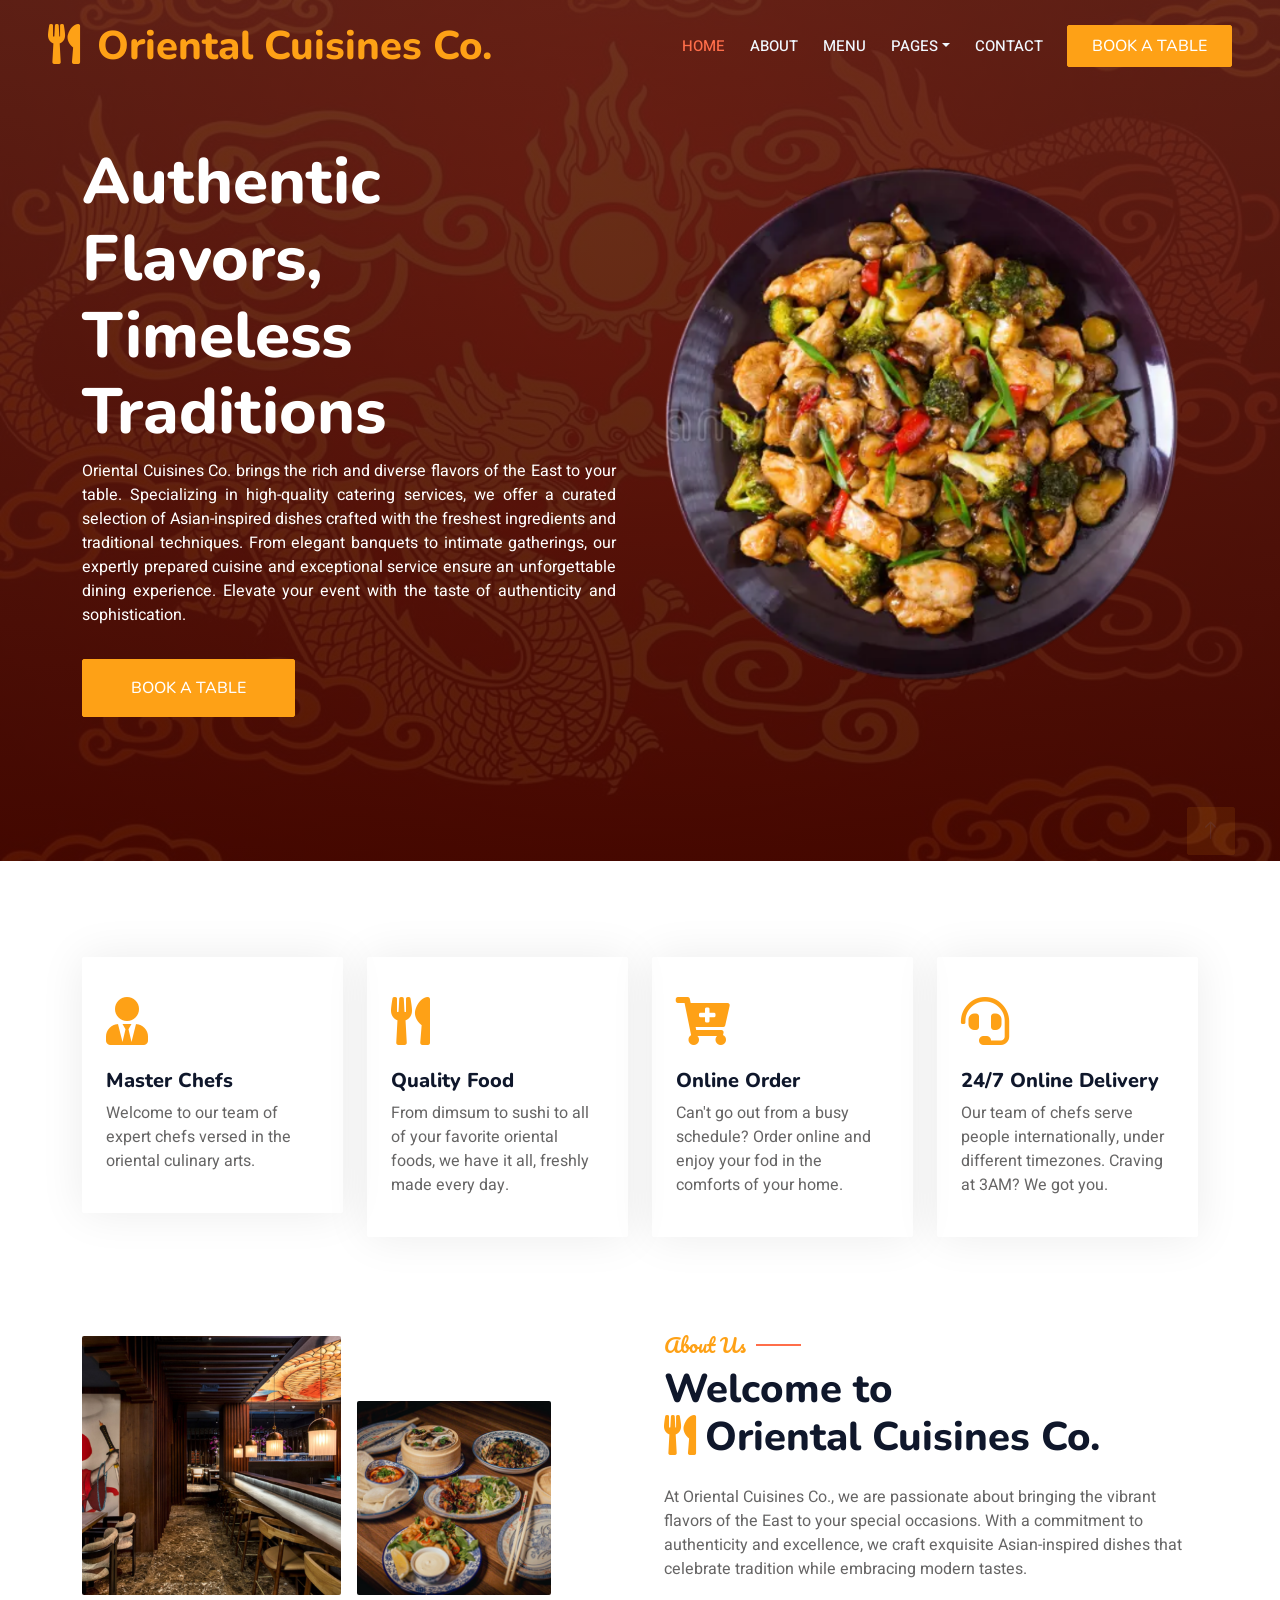
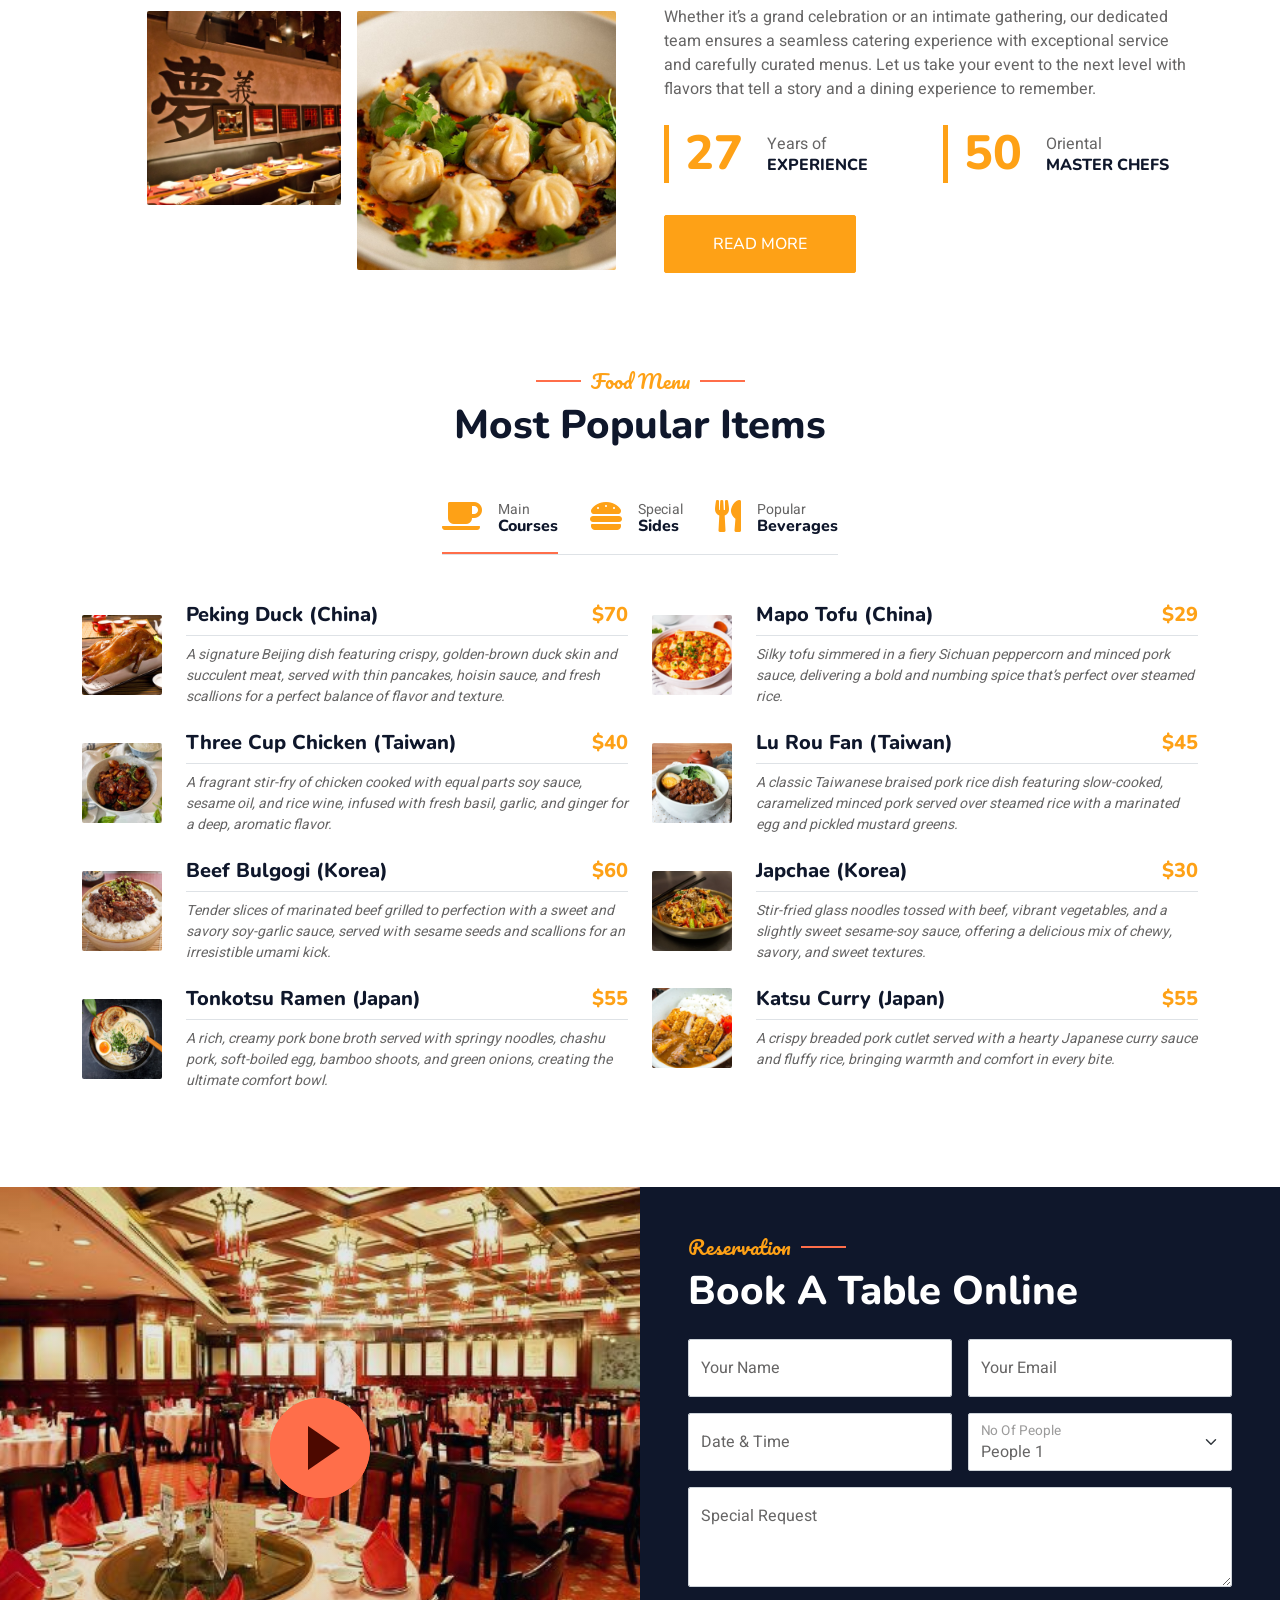
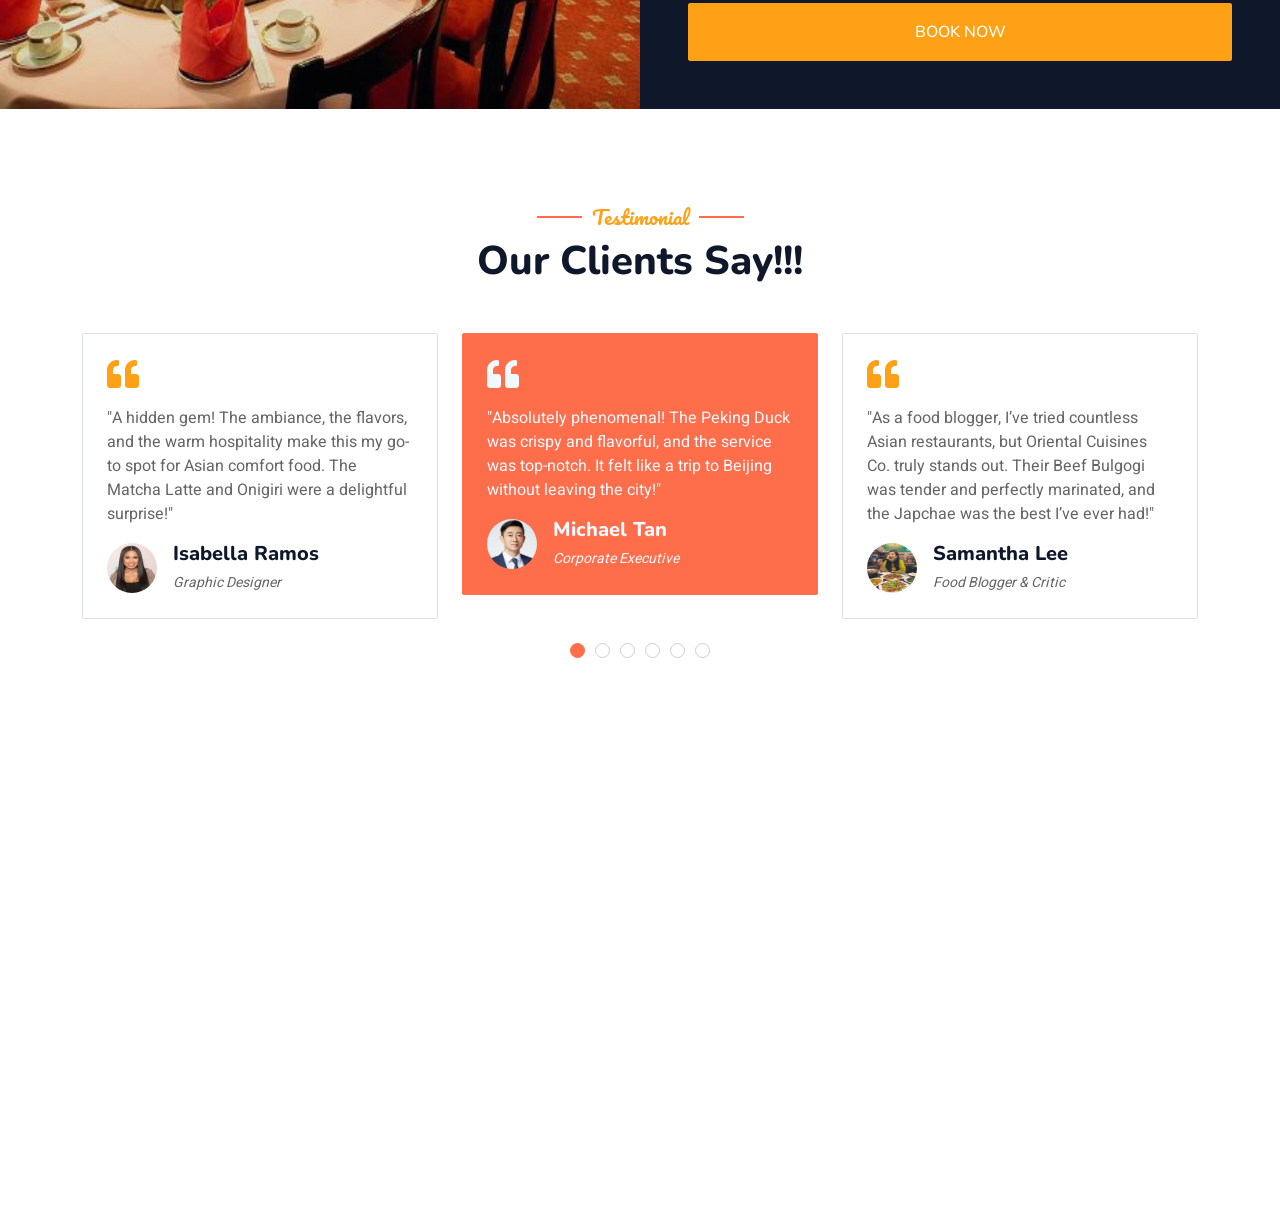
==== index.html @ 2fc1e192 "replaced name" ====
<!DOCTYPE html>
<html lang="en">

<head>
    <meta charset="utf-8">
    <title>Oriental Cuisines Co. - Bootstrap Restaurant Template</title>
    <meta content="width=device-width, initial-scale=1.0" name="viewport">
    <meta content="" name="keywords">
    <meta content="" name="description">

    <!-- Favicon -->
    <link href="img/favicon.ico" rel="icon">

    <!-- Google Web Fonts -->
    <link rel="preconnect" href="https://fonts.googleapis.com">
    <link rel="preconnect" href="https://fonts.gstatic.com" crossorigin>
    <link href="https://fonts.googleapis.com/css2?family=Heebo:wght@400;500;600&family=Nunito:wght@600;700;800&family=Pacifico&display=swap" rel="stylesheet">

    <!-- Icon Font Stylesheet -->
    <link href="https://cdnjs.cloudflare.com/ajax/libs/font-awesome/5.10.0/css/all.min.css" rel="stylesheet">
    <link href="https://cdn.jsdelivr.net/npm/bootstrap-icons@1.4.1/font/bootstrap-icons.css" rel="stylesheet">

    <!-- Libraries Stylesheet -->
    <link href="lib/animate/animate.min.css" rel="stylesheet">
    <link href="lib/owlcarousel/assets/owl.carousel.min.css" rel="stylesheet">
    <link href="lib/tempusdominus/css/tempusdominus-bootstrap-4.min.css" rel="stylesheet" />

    <!-- Customized Bootstrap Stylesheet -->
    <link href="css/bootstrap.min.css" rel="stylesheet">

    <!-- Template Stylesheet -->
    <link href="css/style.css" rel="stylesheet">
</head>

<body>
    <div class="container-xxl bg-white p-0">
        <!-- Spinner Start -->
        <div id="spinner" class="show bg-white position-fixed translate-middle w-100 vh-100 top-50 start-50 d-flex align-items-center justify-content-center">
            <div class="spinner-border text-primary" style="width: 3rem; height: 3rem;" role="status">
                <span class="sr-only">Loading...</span>
            </div>
        </div>
        <!-- Spinner End -->


        <!-- Navbar & Hero Start -->
        <div class="container-xxl position-relative p-0">
            <nav class="navbar navbar-expand-lg navbar-dark bg-dark px-4 px-lg-5 py-3 py-lg-0">
                <a href="index.html" class="navbar-brand p-0">
                    <h1 class="text-primary m-0"><i class="fa fa-utensils me-3"></i>Oriental Cuisines Co.</h1>
                </a>
                <button class="navbar-toggler" type="button" data-bs-toggle="collapse" data-bs-target="#navbarCollapse">
                    <span class="fa fa-bars"></span>
                </button>
                <div class="collapse navbar-collapse" id="navbarCollapse">
                    <div class="navbar-nav ms-auto py-0 pe-4">
                        <a href="index.html" class="nav-item nav-link active">Home</a>
                        <a href="yang_about.html" class="nav-item nav-link">About</a>
                        <a href="yang_men.html" class="nav-item nav-link">Menu</a>
                        <div class="nav-item dropdown">
                            <a href="#" class="nav-link dropdown-toggle" data-bs-toggle="dropdown">Pages</a>
                            <div class="dropdown-menu m-0">
                                <a href="yang_gallery.html" class="dropdown-item">Gallery</a>
                                <a href="yang_testi.html" class="dropdown-item">Testimonial</a>
                            </div>
                        </div>
                        <a href="yang_cont.html" class="nav-item nav-link">Contact</a>
                    </div>
                    <a href="yang_book.html" class="btn btn-primary py-2 px-4">Book A Table</a>
                </div>
            </nav>

            <div class="container-xxl py-5 bg-dark hero-header mb-5">
                <div class="container my-5 py-5">
                    <div class="row align-items-center g-5">
                        <div class="col-lg-6 text-center text-lg-start">
                            <h1 class="display-3 text-white animated slideInLeft">Authentic Flavors,<br>Timeless Traditions</h1>
                            <p class="text-white animated slideInLeft mb-4 pb-2" style="text-align: justify;">Oriental Cuisines Co. brings the rich and diverse flavors of the East to your table. Specializing in high-quality catering services, we offer a curated selection of Asian-inspired dishes crafted with the freshest ingredients and traditional techniques. From elegant banquets to intimate gatherings, our expertly prepared cuisine and exceptional service ensure an unforgettable dining experience. Elevate your event with the taste of authenticity and sophistication.
                            </p>
                            <a href="yang_book.html" class="btn btn-primary py-sm-3 px-sm-5 me-3 animated slideInLeft">Book A Table</a>
                        </div>
                        <div class="col-lg-6 text-center text-lg-end overflow-hidden">
                            <img class="img-fluid" src="img/hero.png" alt="">
                        </div>
                    </div>
                </div>
            </div>
        </div>
        <!-- Navbar & Hero End -->


        <!-- Service Start -->
        <div class="container-xxl py-5">
            <div class="container">
                <div class="row g-4">
                    <div class="col-lg-3 col-sm-6 wow fadeInUp" data-wow-delay="0.1s">
                        <div class="service-item rounded pt-3">
                            <div class="p-4">
                                <i class="fa fa-3x fa-user-tie text-primary mb-4"></i>
                                <h5>Master Chefs</h5>
                                <p>Welcome to our team of expert chefs versed in the oriental culinary arts.</p>
                            </div>
                        </div>
                    </div>
                    <div class="col-lg-3 col-sm-6 wow fadeInUp" data-wow-delay="0.3s">
                        <div class="service-item rounded pt-3">
                            <div class="p-4">
                                <i class="fa fa-3x fa-utensils text-primary mb-4"></i>
                                <h5>Quality Food</h5>
                                <p>From dimsum to sushi to all of your favorite oriental foods, we have it all, freshly made every day.</p>
                            </div>
                        </div>
                    </div>
                    <div class="col-lg-3 col-sm-6 wow fadeInUp" data-wow-delay="0.5s">
                        <div class="service-item rounded pt-3">
                            <div class="p-4">
                                <i class="fa fa-3x fa-cart-plus text-primary mb-4"></i>
                                <h5>Online Order</h5>
                                <p>Can't go out from a busy schedule? Order online and enjoy your fod in the comforts of your home.</p>
                            </div>
                        </div>
                    </div>
                    <div class="col-lg-3 col-sm-6 wow fadeInUp" data-wow-delay="0.7s">
                        <div class="service-item rounded pt-3">
                            <div class="p-4">
                                <i class="fa fa-3x fa-headset text-primary mb-4"></i>
                                <h5>24/7 Online Delivery</h5>
                                <p>Our team of chefs serve people internationally, under different timezones. Craving at 3AM? We got you.</p>
                            </div>
                        </div>
                    </div>
                </div>
            </div>
        </div>
        <!-- Service End -->


        <!-- About Start -->
        <div class="container-xxl py-5">
            <div class="container">
                <div class="row g-5 align-items-center">
                    <div class="col-lg-6">
                        <div class="row g-3">
                            <div class="col-6 text-start">
                                <img class="img-fluid rounded w-100 wow zoomIn" data-wow-delay="0.1s" src="img/about-1.png">
                            </div>
                            <div class="col-6 text-start">
                                <img class="img-fluid rounded w-75 wow zoomIn" data-wow-delay="0.3s" src="img/about-2.png" style="margin-top: 25%;">
                            </div>
                            <div class="col-6 text-end">
                                <img class="img-fluid rounded w-75 wow zoomIn" data-wow-delay="0.5s" src="img/about-3.png">
                            </div>
                            <div class="col-6 text-end">
                                <img class="img-fluid rounded w-100 wow zoomIn" data-wow-delay="0.7s" src="img/about-4.png">
                            </div>
                        </div>
                    </div>
                    <div class="col-lg-6">
                        <h5 class="section-title ff-secondary text-start text-primary fw-normal">About Us</h5>
                        <h1 class="mb-4">Welcome to <br><i class="fa fa-utensils text-primary me-2"></i>Oriental Cuisines Co.</h1>
                        <p class="mb-4">At Oriental Cuisines Co., we are passionate about bringing the vibrant flavors of the East to your special occasions. With a commitment to authenticity and excellence, we craft exquisite Asian-inspired dishes that celebrate tradition while embracing modern tastes.</p>
                        <p class="mb-4">Whether it’s a grand celebration or an intimate gathering, our dedicated team ensures a seamless catering experience with exceptional service and carefully curated menus. Let us take your event to the next level with flavors that tell a story and a dining experience to remember.</p>
                        <div class="row g-4 mb-4">
                            <div class="col-sm-6">
                                <div class="d-flex align-items-center border-start border-5 border-primary px-3">
                                    <h1 class="flex-shrink-0 display-5 text-primary mb-0" data-toggle="counter-up">68</h1>
                                    <div class="ps-4">
                                        <p class="mb-0">Years of</p>
                                        <h6 class="text-uppercase mb-0">Experience</h6>
                                    </div>
                                </div>
                            </div>
                            <div class="col-sm-6">
                                <div class="d-flex align-items-center border-start border-5 border-primary px-3">
                                    <h1 class="flex-shrink-0 display-5 text-primary mb-0" data-toggle="counter-up">128</h1>
                                    <div class="ps-4">
                                        <p class="mb-0">Oriental</p>
                                        <h6 class="text-uppercase mb-0">Master Chefs</h6>
                                    </div>
                                </div>
                            </div>
                        </div>
                        <a class="btn btn-primary py-3 px-5 mt-2" href="yang_about.html">Read More</a>
                    </div>
                </div>
            </div>
        </div>
        <!-- About End -->


        <!-- Menu Start -->
        <div class="container-xxl py-5">
            <div class="container">
                <div class="text-center wow fadeInUp" data-wow-delay="0.1s">
                    <h5 class="section-title ff-secondary text-center text-primary fw-normal">Food Menu</h5>
                    <h1 class="mb-5">Most Popular Items</h1>
                </div>
                <div class="tab-class text-center wow fadeInUp" data-wow-delay="0.1s">
                    <ul class="nav nav-pills d-inline-flex justify-content-center border-bottom mb-5">
                        <li class="nav-item">
                            <a class="d-flex align-items-center text-start mx-3 ms-0 pb-3 active" data-bs-toggle="pill" href="#tab-1">
                                <i class="fa fa-coffee fa-2x text-primary"></i>
                                <div class="ps-3">
                                    <small class="text-body">Main</small>
                                    <h6 class="mt-n1 mb-0">Courses</h6>
                                    
                                </div>
                            </a>
                        </li>
                        <li class="nav-item">
                            <a class="d-flex align-items-center text-start mx-3 pb-3" data-bs-toggle="pill" href="#tab-2">
                                <i class="fa fa-hamburger fa-2x text-primary"></i>
                                <div class="ps-3">
                                    <small class="text-body">Special</small>
                                    <h6 class="mt-n1 mb-0">Sides</h6>
                                </div>
                            </a>
                        </li>
                        <li class="nav-item">
                            <a class="d-flex align-items-center text-start mx-3 me-0 pb-3" data-bs-toggle="pill" href="#tab-3">
                                <i class="fa fa-utensils fa-2x text-primary"></i>
                                <div class="ps-3">
                                    <small class="text-body">Popular</small>
                                    <h6 class="mt-n1 mb-0">Beverages</h6>
                                </div>
                            </a>
                        </li>
                    </ul>
                    <div class="tab-content">
                        <div id="tab-1" class="tab-pane fade show p-0 active">
                            <div class="row g-4">
                                <div class="col-lg-6">
                                    <div class="d-flex align-items-center">
                                        <img class="flex-shrink-0 img-fluid rounded" src="img/1.png" alt="" style="width: 80px;">
                                        <div class="w-100 d-flex flex-column text-start ps-4">
                                            <h5 class="d-flex justify-content-between border-bottom pb-2">
                                                <span>Peking Duck (China)</span>
                                                <span class="text-primary">$70</span>
                                            </h5>
                                            <small class="fst-italic">A signature Beijing dish featuring crispy, golden-brown duck skin and succulent meat, served with thin pancakes, hoisin sauce, and fresh scallions for a perfect balance of flavor and texture.
                                            </small>
                                        </div>
                                    </div>
                                </div>
                                <div class="col-lg-6">
                                    <div class="d-flex align-items-center">
                                        <img class="flex-shrink-0 img-fluid rounded" src="img/2.png" alt="" style="width: 80px;">
                                        <div class="w-100 d-flex flex-column text-start ps-4">
                                            <h5 class="d-flex justify-content-between border-bottom pb-2">
                                                <span>Mapo Tofu (China)</span>
                                                <span class="text-primary">$29</span>
                                            </h5>
                                            <small class="fst-italic">Silky tofu simmered in a fiery Sichuan peppercorn and minced pork sauce, delivering a bold and numbing spice that’s perfect over steamed rice.</small>
                                        </div>
                                    </div>
                                </div>
                                <div class="col-lg-6">
                                    <div class="d-flex align-items-center">
                                        <img class="flex-shrink-0 img-fluid rounded" src="img/3.png" alt="" style="width: 80px;">
                                        <div class="w-100 d-flex flex-column text-start ps-4">
                                            <h5 class="d-flex justify-content-between border-bottom pb-2">
                                                <span>Three Cup Chicken (Taiwan)</span>
                                                <span class="text-primary">$40</span>
                                            </h5>
                                            <small class="fst-italic">A fragrant stir-fry of chicken cooked with equal parts soy sauce, sesame oil, and rice wine, infused with fresh basil, garlic, and ginger for a deep, aromatic flavor.</small>
                                        </div>
                                    </div>
                                </div>
                                <div class="col-lg-6">
                                    <div class="d-flex align-items-center">
                                        <img class="flex-shrink-0 img-fluid rounded" src="img/4.png" alt="" style="width: 80px;">
                                        <div class="w-100 d-flex flex-column text-start ps-4">
                                            <h5 class="d-flex justify-content-between border-bottom pb-2">
                                                <span>Lu Rou Fan (Taiwan)</span>
                                                <span class="text-primary">$45</span>
                                            </h5>
                                            <small class="fst-italic">A classic Taiwanese braised pork rice dish featuring slow-cooked, caramelized minced pork served over steamed rice with a marinated egg and pickled mustard greens.</small>
                                        </div>
                                    </div>
                                </div>
                                <div class="col-lg-6">
                                    <div class="d-flex align-items-center">
                                        <img class="flex-shrink-0 img-fluid rounded" src="img/5.png" alt="" style="width: 80px;">
                                        <div class="w-100 d-flex flex-column text-start ps-4">
                                            <h5 class="d-flex justify-content-between border-bottom pb-2">
                                                <span>Beef Bulgogi (Korea)</span>
                                                <span class="text-primary">$60</span>
                                            </h5>
                                            <small class="fst-italic">Tender slices of marinated beef grilled to perfection with a sweet and savory soy-garlic sauce, served with sesame seeds and scallions for an irresistible umami kick.</small>
                                        </div>
                                    </div>
                                </div>
                                <div class="col-lg-6">
                                    <div class="d-flex align-items-center">
                                        <img class="flex-shrink-0 img-fluid rounded" src="img/6.png" alt="" style="width: 80px;">
                                        <div class="w-100 d-flex flex-column text-start ps-4">
                                            <h5 class="d-flex justify-content-between border-bottom pb-2">
                                                <span>Japchae (Korea) </span>
                                                <span class="text-primary">$30</span>
                                            </h5>
                                            <small class="fst-italic">Stir-fried glass noodles tossed with beef, vibrant vegetables, and a slightly sweet sesame-soy sauce, offering a delicious mix of chewy, savory, and sweet textures.</small>
                                        </div>
                                    </div>
                                </div>
                                <div class="col-lg-6">
                                    <div class="d-flex align-items-center">
                                        <img class="flex-shrink-0 img-fluid rounded" src="img/7.png" alt="" style="width: 80px;">
                                        <div class="w-100 d-flex flex-column text-start ps-4">
                                            <h5 class="d-flex justify-content-between border-bottom pb-2">
                                                <span>Tonkotsu Ramen (Japan)</span>
                                                <span class="text-primary">$55</span>
                                            </h5>
                                            <small class="fst-italic">A rich, creamy pork bone broth served with springy noodles, chashu pork, soft-boiled egg, bamboo shoots, and green onions, creating the ultimate comfort bowl.</small>
                                        </div>
                                    </div>
                                </div>
                                <div class="col-lg-6">
                                    <div class="d-flex align-items-center">
                                        <img class="flex-shrink-0 img-fluid rounded" src="img/8.png" alt="" style="width: 80px;">
                                        <div class="w-100 d-flex flex-column text-start ps-4">
                                            <h5 class="d-flex justify-content-between border-bottom pb-2">
                                                <span>Katsu Curry (Japan)</span>
                                                <span class="text-primary">$55</span>
                                            </h5>
                                            <small class="fst-italic">A crispy breaded pork cutlet served with a hearty Japanese curry sauce and fluffy rice, bringing warmth and comfort in every bite.</small>
                                        </div>
                                    </div>
                                </div>
                            </div>
                        </div>
                        <div id="tab-2" class="tab-pane fade show p-0">
                            <div class="row g-4">
                                <div class="col-lg-6">
                                    <div class="d-flex align-items-center">
                                        <img class="flex-shrink-0 img-fluid rounded" src="img/9.png" alt="" style="width: 80px;">
                                        <div class="w-100 d-flex flex-column text-start ps-4">
                                            <h5 class="d-flex justify-content-between border-bottom pb-2">
                                                <span>Xiao Long Bao (China)</span>
                                                <span class="text-primary">$30</span>
                                            </h5>
                                            <small class="fst-italic">Juicy, delicate soup dumplings filled with pork and rich broth, served hot with black vinegar and ginger for the perfect bite.</small>
                                        </div>
                                    </div>
                                </div>
                                <div class="col-lg-6">
                                    <div class="d-flex align-items-center">
                                        <img class="flex-shrink-0 img-fluid rounded" src="img/10.png" alt="" style="width: 80px;">
                                        <div class="w-100 d-flex flex-column text-start ps-4">
                                            <h5 class="d-flex justify-content-between border-bottom pb-2">
                                                <span>Kimchi (Korea)</span>
                                                <span class="text-primary">$25</span>
                                            </h5>
                                            <small class="fst-italic"> A staple Korean side dish made of fermented napa cabbage and radish, seasoned with chili, garlic, and fish sauce, delivering a punch of spice and tanginess.</small>
                                        </div>
                                    </div>
                                </div>
                                <div class="col-lg-6">
                                    <div class="d-flex align-items-center">
                                        <img class="flex-shrink-0 img-fluid rounded" src="img/11.png" alt="" style="width: 80px;">
                                        <div class="w-100 d-flex flex-column text-start ps-4">
                                            <h5 class="d-flex justify-content-between border-bottom pb-2">
                                                <span>Gyoza (Japan)</span>
                                                <span class="text-primary">$30</span>
                                            </h5>
                                            <small class="fst-italic">Crispy pan-fried dumplings filled with a savory mix of pork, cabbage, and garlic, served with a soy-vinegar dipping sauce for a perfect umami boost.</small>
                                        </div>
                                    </div>
                                </div>
                                <div class="col-lg-6">
                                    <div class="d-flex align-items-center">
                                        <img class="flex-shrink-0 img-fluid rounded" src="img/12.png" alt="" style="width: 80px;">
                                        <div class="w-100 d-flex flex-column text-start ps-4">
                                            <h5 class="d-flex justify-content-between border-bottom pb-2">
                                                <span>Scallion Pancakes (China)</span>
                                                <span class="text-primary">$15</span>
                                            </h5>
                                            <small class="fst-italic">Crispy, flaky, and savory pancakes layered with fragrant scallions, served hot with a soy-based dipping sauce.
                                            </small>
                                        </div>
                                    </div>
                                </div>
                                <div class="col-lg-6">
                                    <div class="d-flex align-items-center">
                                        <img class="flex-shrink-0 img-fluid rounded" src="img/13.png" alt="" style="width: 80px;">
                                        <div class="w-100 d-flex flex-column text-start ps-4">
                                            <h5 class="d-flex justify-content-between border-bottom pb-2">
                                                <span>Onigiri (Japan)</span>
                                                <span class="text-primary">$25</span>
                                            </h5>
                                            <small class="fst-italic">Handcrafted rice balls wrapped in nori and filled with ingredients like grilled salmon, tuna mayo, or pickled plum for a satisfying snack.</small>
                                        </div>
                                    </div>
                                </div>
                                <div class="col-lg-6">
                                    <div class="d-flex align-items-center">
                                        <img class="flex-shrink-0 img-fluid rounded" src="img/14.png" alt="" style="width: 80px;">
                                        <div class="w-100 d-flex flex-column text-start ps-4">
                                            <h5 class="d-flex justify-content-between border-bottom pb-2">
                                                <span>Popcorn Chicken (Taiwan)</span>
                                                <span class="text-primary">$35</span>
                                            </h5>
                                            <small class="fst-italic">Crispy, bite-sized chicken pieces seasoned with five-spice powder and fried to perfection, served with fresh basil for an extra crunch.</small>
                                        </div>
                                    </div>
                                </div>
                                <div class="col-lg-6">
                                    <div class="d-flex align-items-center">
                                        <img class="flex-shrink-0 img-fluid rounded" src="img/15.png" alt="" style="width: 80px;">
                                        <div class="w-100 d-flex flex-column text-start ps-4">
                                            <h5 class="d-flex justify-content-between border-bottom pb-2">
                                                <span>Tteokbokki (Korea)</span>
                                                <span class="text-primary">$30</span>
                                            </h5>
                                            <small class="fst-italic"> Chewy rice cakes simmered in a bold and spicy gochujang sauce, often topped with fish cakes, boiled eggs, and sesame seeds.</small>
                                        </div>
                                    </div>
                                </div>
                                <div class="col-lg-6">
                                    <div class="d-flex align-items-center">
                                        <img class="flex-shrink-0 img-fluid rounded" src="img/16.png" alt="" style="width: 80px;">
                                        <div class="w-100 d-flex flex-column text-start ps-4">
                                            <h5 class="d-flex justify-content-between border-bottom pb-2">
                                                <span>Century Egg & Tofu (China)</span>
                                                <span class="text-primary">$15</span>
                                            </h5>
                                            <small class="fst-italic">Silky chilled tofu topped with century egg, soy sauce, sesame oil, and bonito flakes for a unique and umami-rich appetizer.</small>
                                        </div>
                                    </div>
                                </div>
                            </div>
                        </div>
                        <div id="tab-3" class="tab-pane fade show p-0">
                            <div class="row g-4">
                                <div class="col-lg-6">
                                    <div class="d-flex align-items-center">
                                        <img class="flex-shrink-0 img-fluid rounded" src="img/17.png" alt="" style="width: 80px;">
                                        <div class="w-100 d-flex flex-column text-start ps-4">
                                            <h5 class="d-flex justify-content-between border-bottom pb-2">
                                                <span>Bubble Tea (Taiwan)</span>
                                                <span class="text-primary">$15</span>
                                            </h5>
                                            <small class="fst-italic">The iconic Taiwanese milk tea with chewy tapioca pearls, available in flavors like classic black tea, taro, or matcha.</small>
                                        </div>
                                    </div>
                                </div>
                                <div class="col-lg-6">
                                    <div class="d-flex align-items-center">
                                        <img class="flex-shrink-0 img-fluid rounded" src="img/18.png" alt="" style="width: 80px;">
                                        <div class="w-100 d-flex flex-column text-start ps-4">
                                            <h5 class="d-flex justify-content-between border-bottom pb-2">
                                                <span>Sakura Iced Tea (Japan)</span>
                                                <span class="text-primary">$15</span>
                                            </h5>
                                            <small class="fst-italic">A delicate and floral iced tea infused with cherry blossoms, offering a refreshing and slightly sweet aroma.</small>
                                        </div>
                                    </div>
                                </div>
                                <div class="col-lg-6">
                                    <div class="d-flex align-items-center">
                                        <img class="flex-shrink-0 img-fluid rounded" src="img/19.png" alt="" style="width: 80px;">
                                        <div class="w-100 d-flex flex-column text-start ps-4">
                                            <h5 class="d-flex justify-content-between border-bottom pb-2">
                                                <span>Sikhye (Korea)</span>
                                                <span class="text-primary">$15</span>
                                            </h5>
                                            <small class="fst-italic">A traditional sweet rice punch made from fermented barley and rice, served chilled for a subtly sweet and refreshing finish.                                            </small>
                                        </div>
                                    </div>
                                </div>
                                <div class="col-lg-6">
                                    <div class="d-flex align-items-center">
                                        <img class="flex-shrink-0 img-fluid rounded" src="img/20.png" alt="" style="width: 80px;">
                                        <div class="w-100 d-flex flex-column text-start ps-4">
                                            <h5 class="d-flex justify-content-between border-bottom pb-2">
                                                <span>Soybean Milk (China)</span>
                                                <span class="text-primary">$15</span>
                                            </h5>
                                            <small class="fst-italic">A smooth, creamy, and mildly sweet soy drink enjoyed hot or cold, perfect alongside breakfast or dim sum.</small>
                                        </div>
                                    </div>
                                </div>
                                <div class="col-lg-6">
                                    <div class="d-flex align-items-center">
                                        <img class="flex-shrink-0 img-fluid rounded" src="img/21.png" alt="" style="width: 80px;">
                                        <div class="w-100 d-flex flex-column text-start ps-4">
                                            <h5 class="d-flex justify-content-between border-bottom pb-2">
                                                <span>Matcha Latte (Japan)</span>
                                                <span class="text-primary">$15</span>
                                            </h5>
                                            <small class="fst-italic">A rich and creamy blend of finely ground green tea and steamed milk, providing a smooth and slightly earthy flavor.</small>
                                        </div>
                                    </div>
                                </div>
                                <div class="col-lg-6">
                                    <div class="d-flex align-items-center">
                                        <img class="flex-shrink-0 img-fluid rounded" src="img/22.png" alt="" style="width: 80px;">
                                        <div class="w-100 d-flex flex-column text-start ps-4">
                                            <h5 class="d-flex justify-content-between border-bottom pb-2">
                                                <span>Winter Melon Tea (Taiwan)</span>
                                                <span class="text-primary">$15</span>
                                            </h5>
                                            <small class="fst-italic">A naturally sweetened herbal tea brewed with winter melon, offering a light, honey-like taste that’s both cooling and soothing.</small>
                                        </div>
                                    </div>
                                </div>
                                <div class="col-lg-6">
                                    <div class="d-flex align-items-center">
                                        <img class="flex-shrink-0 img-fluid rounded" src="img/23.png" alt="" style="width: 80px;">
                                        <div class="w-100 d-flex flex-column text-start ps-4">
                                            <h5 class="d-flex justify-content-between border-bottom pb-2">
                                                <span>Makgeolli (Korea)</span>
                                                <span class="text-primary">$15</span>
                                            </h5>
                                            <small class="fst-italic">A lightly sparkling, milky rice wine with a subtle sweetness, often enjoyed chilled with Korean barbecue.</small>
                                        </div>
                                    </div>
                                </div>
                                <div class="col-lg-6">
                                    <div class="d-flex align-items-center">
                                        <img class="flex-shrink-0 img-fluid rounded" src="img/24.png" alt="" style="width: 80px;">
                                        <div class="w-100 d-flex flex-column text-start ps-4">
                                            <h5 class="d-flex justify-content-between border-bottom pb-2">
                                                <span>Chrysanthemum Tea (China)</span>
                                                <span class="text-primary">$15</span>
                                            </h5>
                                            <small class="fst-italic">A floral and fragrant herbal tea brewed from dried chrysanthemum flowers, known for its soothing and refreshing qualities.</small>
                                        </div>
                                    </div>
                                </div>
                            </div>
                        </div>
                    </div>
                </div>
            </div>
        </div>
        <!-- Menu End -->


        <!-- Reservation Start -->
        <div class="container-xxl py-5 px-0 wow fadeInUp" data-wow-delay="0.1s">
            <div class="row g-0">
                <div class="col-md-6">
                    <div class="video">
                        <button type="button" class="btn-play" data-bs-toggle="modal" data-src="https://www.youtube.com/embed/Q9LtOCXWGN4?si=yKRqDVzmo7l-16xb" data-bs-target="#videoModal">
                            <span></span>
                        </button>
                    </div>
                </div>
                <div class="col-md-6 bg-dark d-flex align-items-center">
                    <div class="p-5 wow fadeInUp" data-wow-delay="0.2s">
                        <h5 class="section-title ff-secondary text-start text-primary fw-normal">Reservation</h5>
                        <h1 class="text-white mb-4">Book A Table Online</h1>
                        <form>
                            <div class="row g-3">
                                <div class="col-md-6">
                                    <div class="form-floating">
                                        <input type="text" class="form-control" id="name" placeholder="Your Name">
                                        <label for="name">Your Name</label>
                                    </div>
                                </div>
                                <div class="col-md-6">
                                    <div class="form-floating">
                                        <input type="email" class="form-control" id="email" placeholder="Your Email">
                                        <label for="email">Your Email</label>
                                    </div>
                                </div>
                                <div class="col-md-6">
                                    <div class="form-floating date" id="date3" data-target-input="nearest">
                                        <input type="text" class="form-control datetimepicker-input" id="datetime" placeholder="Date & Time" data-target="#date3" data-toggle="datetimepicker" />
                                        <label for="datetime">Date & Time</label>
                                    </div>
                                </div>
                                <div class="col-md-6">
                                    <div class="form-floating">
                                        <select class="form-select" id="select1">
                                          <option value="1">People 1</option>
                                          <option value="2">People 2</option>
                                          <option value="3">People 3</option>
                                        </select>
                                        <label for="select1">No Of People</label>
                                      </div>
                                </div>
                                <div class="col-12">
                                    <div class="form-floating">
                                        <textarea class="form-control" placeholder="Special Request" id="message" style="height: 100px"></textarea>
                                        <label for="message">Special Request</label>
                                    </div>
                                </div>
                                <div class="col-12">
                                    <button class="btn btn-primary w-100 py-3" type="submit" href = "yang_book.html">Book Now</button>
                                </div>
                            </div>
                        </form>
                    </div>
                </div>
            </div>
        </div>

        <div class="modal fade" id="videoModal" tabindex="-1" aria-labelledby="exampleModalLabel" aria-hidden="true">
            <div class="modal-dialog">
                <div class="modal-content rounded-0">
                    <div class="modal-header">
                        <h5 class="modal-title" id="exampleModalLabel">Youtube Video</h5>
                        <button type="button" class="btn-close" data-bs-dismiss="modal" aria-label="Close"></button>
                    </div>
                    <div class="modal-body">
                        <!-- 16:9 aspect ratio -->
                        <div class="ratio ratio-16x9">
                            <iframe class="embed-responsive-item" src="https://youtu.be/Q9LtOCXWGN4?si=mSgq_uTW7MD_TAmE" id="video" allowfullscreen allowscriptaccess="always"
                                allow="autoplay"></iframe>
                        </div>
                    </div>
                </div>
            </div>
        </div>
        <!-- Reservation Start -->




        <!-- Testimonial Start -->
        <div class="container-xxl py-5 wow fadeInUp" data-wow-delay="0.1s">
            <div class="container">
                <div class="text-center">
                    <h5 class="section-title ff-secondary text-center text-primary fw-normal">Testimonial</h5>
                    <h1 class="mb-5">Our Clients Say!!!</h1>
                </div>
                <div class="owl-carousel testimonial-carousel">
                    <div class="testimonial-item bg-transparent border rounded p-4">
                        <i class="fa fa-quote-left fa-2x text-primary mb-3"></i>
                        <p>"Absolutely phenomenal! The Peking Duck was crispy and flavorful, and the service was top-notch. It felt like a trip to Beijing without leaving the city!"</p>
                        <div class="d-flex align-items-center">
                            <img class="img-fluid flex-shrink-0 rounded-circle" src="img/testimonial-1.jpg" style="width: 50px; height: 50px;">
                            <div class="ps-3">
                                <h5 class="mb-1">Michael Tan</h5>
                                <small><i>Corporate Executive</i></small>
                            </div>
                        </div>
                    </div>
                    <div class="testimonial-item bg-transparent border rounded p-4">
                        <i class="fa fa-quote-left fa-2x text-primary mb-3"></i>
                        <p>"As a food blogger, I’ve tried countless Asian restaurants, but Oriental Cuisines Co. truly stands out. Their Beef Bulgogi was tender and perfectly marinated, and the Japchae was the best I’ve ever had!"</p>
                        <div class="d-flex align-items-center">
                            <img class="img-fluid flex-shrink-0 rounded-circle" src="img/testimonial-2.jpg" style="width: 50px; height: 50px;">
                            <div class="ps-3">
                                <h5 class="mb-1">Samantha Lee</h5>
                                <small><i>Food Blogger & Critic</i></small>
                            </div>
                        </div>
                    </div>
                    <div class="testimonial-item bg-transparent border rounded p-4">
                        <i class="fa fa-quote-left fa-2x text-primary mb-3"></i>
                        <p>"The catering service was impeccable! We ordered for a company event, and every dish was a hit. Our clients especially loved the Taiwanese Popcorn Chicken and Tonkotsu Ramen!"</p>
                        <div class="d-flex align-items-center">
                            <img class="img-fluid flex-shrink-0 rounded-circle" src="img/testimonial-3.jpg" style="width: 50px; height: 50px;">
                            <div class="ps-3">
                                <h5 class="mb-1">Jonathan Cruz</h5>
                                <small><i>Event Planner</i></small>
                            </div>
                        </div>
                    </div>
                    <div class="testimonial-item bg-transparent border rounded p-4">
                        <i class="fa fa-quote-left fa-2x text-primary mb-3"></i>
                        <p>The authenticity of the flavors blew me away. The Three Cup Chicken tasted just like the one I had in Taiwan, and the Bubble Tea was spot on!</p>
                        <div class="d-flex align-items-center">
                            <img class="img-fluid flex-shrink-0 rounded-circle" src="img/testimonial-4.jpg" style="width: 50px; height: 50px;">
                            <div class="ps-3">
                                <h5 class="mb-1">Emily Wu</h5>
                                <small><i>Travel Photographer</i></small>
                            </div>
                        </div>
                    </div>
                    <div class="testimonial-item bg-transparent border rounded p-4">
                        <i class="fa fa-quote-left fa-2x text-primary mb-3"></i>
                        <p>"As someone with a deep love for Korean cuisine, I was thoroughly impressed! The Tteokbokki had just the right level of spice, and the Sikhye was a refreshing way to end my meal."</p>
                        <div class="d-flex align-items-center">
                            <img class="img-fluid flex-shrink-0 rounded-circle" src="img/testimonial-5.jpg" style="width: 50px; height: 50px;">
                            <div class="ps-3">
                                <h5 class="mb-1">David Park</h5>
                                <small><i>University Professor</i></small>
                            </div>
                        </div>
                    </div>
                    <div class="testimonial-item bg-transparent border rounded p-4">
                        <i class="fa fa-quote-left fa-2x text-primary mb-3"></i>
                        <p>"A hidden gem! The ambiance, the flavors, and the warm hospitality make this my go-to spot for Asian comfort food. The Matcha Latte and Onigiri were a delightful surprise!"</p>
                        <div class="d-flex align-items-center">
                            <img class="img-fluid flex-shrink-0 rounded-circle" src="img/testimonial-6.jpg" style="width: 50px; height: 50px;">
                            <div class="ps-3">
                                <h5 class="mb-1">Isabella Ramos</h5>
                                <small><i>Graphic Designer</i></small>
                            </div>
                        </div>
                    </div>
                </div>
            </div>
        </div>
        <!-- Testimonial End -->
        

        <!-- Footer Start -->
        <div class="container-fluid bg-dark text-light footer pt-5 mt-5 wow fadeIn" data-wow-delay="0.1s">
            <div class="container py-5">
                <div class="row g-5">
                    <div class="col-lg-3 col-md-6">
                        <h4 class="section-title ff-secondary text-start text-primary fw-normal mb-4">Company</h4>
                        <a class="btn btn-link" href="yang_about.html">About Us</a>
                        <a class="btn btn-link" href="yang_cont.html">Contact Us</a>
                        <a class="btn btn-link" href="yang_book.html">Reservation</a>
                    </div>
                    <div class="col-lg-3 col-md-6">
                        <h4 class="section-title ff-secondary text-start text-primary fw-normal mb-4">Contact</h4>
                        <p class="mb-2"><i class="fa fa-map-marker-alt me-3"></i>1191, Pablo Ocampo, Makati City, Metro Manila, PH</p>
                        <p class="mb-2"><i class="fa fa-phone-alt me-3"></i>+63 0939-353-6962</p>
                        <p class="mb-2"><i class="fa fa-envelope me-3"></i>orientalcuisinesco@gmail.com</p>
                        <div class="d-flex pt-2">
                            <a class="btn btn-outline-light btn-social" href="x.com"><i class="fab fa-twitter"></i></a>
                            <a class="btn btn-outline-light btn-social" href="fb.com"><i class="fab fa-facebook-f"></i></a>
                            <a class="btn btn-outline-light btn-social" href="youtube.com"><i class="fab fa-youtube"></i></a>
                            <a class="btn btn-outline-light btn-social" href="linkedin.com"><i class="fab fa-linkedin-in"></i></a>
                        </div>
                    </div>
                    <div class="col-lg-3 col-md-6">
                        <h4 class="section-title ff-secondary text-start text-primary fw-normal mb-4">Opening</h4>
                        <h5 class="text-light fw-normal">Weekdays</h5>
                        <p>9:00 AM - 10:00 PM</p>
                        <h5 class="text-light fw-normal">Weekends</h5>
                        <p>1:00 PM - 10:00 PM</p>
                    </div>
                    <div class="col-lg-3 col-md-6">
                        <h4 class="section-title ff-secondary text-start text-primary fw-normal mb-4">Newsletter</h4>
                        <p>Subscribe to our newsletter to receive more updates.</p>
                        <div class="position-relative mx-auto" style="max-width: 400px;">
                            <input class="form-control border-primary w-100 py-3 ps-4 pe-5" type="text" placeholder="Your email">
                            <button type="button" class="btn btn-primary py-2 position-absolute top-0 end-0 mt-2 me-2">SignUp</button>
                        </div>
                    </div>
                </div>
            </div>
            <div class="container">
                <div class="copyright">
                    <div class="row">
                        <div class="col-md-6 text-center text-md-start mb-3 mb-md-0">
                            &copy; <a class="border-bottom" href="index.html">Oriental Cuisines Co.</a>, All Right Reserved. 
							
                        </div>
                        <div class="col-md-6 text-center text-md-end">
                            <div class="footer-menu">
                                <a href="index.html">Home</a>
                            </div>
                        </div>
                    </div>
                </div>
            </div>
        </div>
        <!-- Footer End -->


        <!-- Back to Top -->
        <a href="#" class="btn btn-lg btn-primary btn-lg-square back-to-top"><i class="bi bi-arrow-up"></i></a>
    </div>

    <!-- JavaScript Libraries -->
    <script src="https://code.jquery.com/jquery-3.4.1.min.js"></script>
    <script src="https://cdn.jsdelivr.net/npm/bootstrap@5.0.0/dist/js/bootstrap.bundle.min.js"></script>
    <script src="lib/wow/wow.min.js"></script>
    <script src="lib/easing/easing.min.js"></script>
    <script src="lib/waypoints/waypoints.min.js"></script>
    <script src="lib/counterup/counterup.min.js"></script>
    <script src="lib/owlcarousel/owl.carousel.min.js"></script>
    <script src="lib/tempusdominus/js/moment.min.js"></script>
    <script src="lib/tempusdominus/js/moment-timezone.min.js"></script>
    <script src="lib/tempusdominus/js/tempusdominus-bootstrap-4.min.js"></script>

    <!-- Template Javascript -->
    <script src="js/main.js"></script>
</body>

</html>
---- css/style.css ----
/********** Template CSS **********/
:root {
    --primary: #ff6e4a;
    --light: #F1F8FF;
    --dark: #4d0900;
}

.ff-secondary {
    font-family: 'Pacifico', cursive;
}

.fw-medium {
    font-weight: 600 !important;
}

.fw-semi-bold {
    font-weight: 700 !important;
}

.back-to-top {
    position: fixed;
    display: none;
    right: 45px;
    bottom: 45px;
    z-index: 99;
}


/*** Spinner ***/
#spinner {
    opacity: 0;
    visibility: hidden;
    transition: opacity .5s ease-out, visibility 0s linear .5s;
    z-index: 99999;
}

#spinner.show {
    transition: opacity .5s ease-out, visibility 0s linear 0s;
    visibility: visible;
    opacity: 1;
}


/*** Button ***/
.btn {
    font-family: 'Nunito', sans-serif;
    font-weight: 500;
    text-transform: uppercase;
    transition: .5s;
}

.btn.btn-primary,
.btn.btn-secondary {
    color: #FFFFFF;
}

.btn-square {
    width: 38px;
    height: 38px;
}

.btn-sm-square {
    width: 32px;
    height: 32px;
}

.btn-lg-square {
    width: 48px;
    height: 48px;
}

.btn-square,
.btn-sm-square,
.btn-lg-square {
    padding: 0;
    display: flex;
    align-items: center;
    justify-content: center;
    font-weight: normal;
    border-radius: 2px;
}


/*** Navbar ***/
.navbar-dark .navbar-nav .nav-link {
    position: relative;
    margin-left: 25px;
    padding: 35px 0;
    font-size: 15px;
    color: var(--light) !important;
    text-transform: uppercase;
    font-weight: 500;
    outline: none;
    transition: .5s;
}

.sticky-top.navbar-dark .navbar-nav .nav-link {
    padding: 20px 0;
}

.navbar-dark .navbar-nav .nav-link:hover,
.navbar-dark .navbar-nav .nav-link.active {
    color: var(--primary) !important;
}

.navbar-dark .navbar-brand img {
    max-height: 60px;
    transition: .5s;
}

.sticky-top.navbar-dark .navbar-brand img {
    max-height: 45px;
}

@media (max-width: 991.98px) {
    .sticky-top.navbar-dark {
        position: relative;
    }

    .navbar-dark .navbar-collapse {
        margin-top: 15px;
        border-top: 1px solid rgba(255, 255, 255, .1)
    }

    .navbar-dark .navbar-nav .nav-link,
    .sticky-top.navbar-dark .navbar-nav .nav-link {
        padding: 10px 0;
        margin-left: 0;
    }

    .navbar-dark .navbar-brand img {
        max-height: 45px;
    }
}

@media (min-width: 992px) {
    .navbar-dark {
        position: absolute;
        width: 100%;
        top: 0;
        left: 0;
        z-index: 999;
        background: transparent !important;
    }
    
    .sticky-top.navbar-dark {
        position: fixed;
        background: var(--dark) !important;
    }
}


/*** Hero Header ***/
.hero-header {
    background: linear-gradient(rgba(94, 34, 23, 0.9), rgba(68, 8, 0, 0.9)), url(../img/bg-hero.jpg);
    background-position: center center;
    background-repeat: no-repeat;
    background-size: cover;
}

.hero-header img {
    animation: imgRotate 50s linear infinite;
}

@keyframes imgRotate { 
    100% { 
        transform: rotate(360deg); 
    } 
}

.breadcrumb-item + .breadcrumb-item::before {
    color: rgba(255, 255, 255, .5);
}


/*** Section Title ***/
.section-title {
    position: relative;
    display: inline-block;
}

.section-title::before {
    position: absolute;
    content: "";
    width: 45px;
    height: 2px;
    top: 50%;
    left: -55px;
    margin-top: -1px;
    background: var(--primary);
}

.section-title::after {
    position: absolute;
    content: "";
    width: 45px;
    height: 2px;
    top: 50%;
    right: -55px;
    margin-top: -1px;
    background: var(--primary);
}

.section-title.text-start::before,
.section-title.text-end::after {
    display: none;
}


/*** Service ***/
.service-item {
    box-shadow: 0 0 45px rgba(0, 0, 0, .08);
    transition: .5s;
}

.service-item:hover {
    background: var(--primary);
}

.service-item * {
    transition: .5s;
}

.service-item:hover * {
    color: var(--light) !important;
}


/*** Food Menu ***/
.nav-pills .nav-item .active {
    border-bottom: 2px solid var(--primary);
}

table {
    width: 100%;
    border-collapse: collapse;
    text-align: center;
    font-family: Arial, sans-serif;
}
th, td {
    border: 1px solid #ccc;
    padding: 10px;
}
th {
    background-color: #f4f4f4;
}

.gallery-container {
    display: flex;
    justify-content: center;
    flex-wrap: wrap;
    gap: 15px;
    max-width: 1200px;
    margin: auto;
}
.gallery-item {
    width: calc(20% - 15px); /* 5 items in a row */
    background-color: white;
    border-radius: 8px;
    overflow: hidden;
    box-shadow: 0 4px 6px rgba(0, 0, 0, 0.1);
    text-align: center;
    transition: transform 0.3s ease-in-out;
    cursor: pointer;
}
.gallery-item:hover {
    transform: scale(1.05);
}
.gallery-item img {
    width: 100%;
    height: 180px;
    object-fit: cover;
}
.gallery-item h3 {
    padding: 10px;
    font-size: 16px;
    background-color: #ff6347;
    color: white;
}
.gallery-item p {
    padding: 10px;
    font-size: 14px;
    color: #333;
}

/* Modal Styles */
.modal {
    display: none;
    position: fixed;
    z-index: 1000;
    padding-top: 60px;
    left: 0;
    top: 0;
    width: 100%;
    height: 100%;
    overflow: auto;
    background-color: rgba(0, 0, 0, 0.9);
}

/* Modal Image */
.modal-content {
    margin: auto;
    display: block;
    max-width: 80%;
    max-height: 80vh;
}

/* Caption */
#caption {
    margin: auto;
    display: block;
    width: 80%;
    text-align: center;
    color: #fff;
    padding: 10px;
}

/* Close Button */
.close {
    position: absolute;
    top: 20px;
    right: 35px;
    color: white;
    font-size: 40px;
    font-weight: bold;
    cursor: pointer;
}

@media (max-width: 900px) {
    .gallery-item {
        width: calc(33.33% - 15px);
    }
}
@media (max-width: 600px) {
    .gallery-item {
        width: calc(50% - 15px);
    }
}
@media (max-width: 400px) {
    .gallery-item {
        width: 100%;
    }
}

/*** Youtube Video ***/
.video {
    position: relative;
    height: 100%;
    min-height: 500px;
    background: linear-gradient(rgba(15, 23, 43, .1), rgba(15, 23, 43, .1)), url(../img/video.jpg);
    background-position: center center;
    background-repeat: no-repeat;
    background-size: cover;
}

.video .btn-play {
    position: absolute;
    z-index: 3;
    top: 50%;
    left: 50%;
    transform: translateX(-50%) translateY(-50%);
    box-sizing: content-box;
    display: block;
    width: 32px;
    height: 44px;
    border-radius: 50%;
    border: none;
    outline: none;
    padding: 18px 20px 18px 28px;
}

.video .btn-play:before {
    content: "";
    position: absolute;
    z-index: 0;
    left: 50%;
    top: 50%;
    transform: translateX(-50%) translateY(-50%);
    display: block;
    width: 100px;
    height: 100px;
    background: var(--primary);
    border-radius: 50%;
    animation: pulse-border 1500ms ease-out infinite;
}

.video .btn-play:after {
    content: "";
    position: absolute;
    z-index: 1;
    left: 50%;
    top: 50%;
    transform: translateX(-50%) translateY(-50%);
    display: block;
    width: 100px;
    height: 100px;
    background: var(--primary);
    border-radius: 50%;
    transition: all 200ms;
}

.video .btn-play img {
    position: relative;
    z-index: 3;
    max-width: 100%;
    width: auto;
    height: auto;
}

.video .btn-play span {
    display: block;
    position: relative;
    z-index: 3;
    width: 0;
    height: 0;
    border-left: 32px solid var(--dark);
    border-top: 22px solid transparent;
    border-bottom: 22px solid transparent;
}

@keyframes pulse-border {
    0% {
        transform: translateX(-50%) translateY(-50%) translateZ(0) scale(1);
        opacity: 1;
    }

    100% {
        transform: translateX(-50%) translateY(-50%) translateZ(0) scale(1.5);
        opacity: 0;
    }
}

#videoModal {
    z-index: 99999;
}

#videoModal .modal-dialog {
    position: relative;
    max-width: 800px;
    margin: 60px auto 0 auto;
}

#videoModal .modal-body {
    position: relative;
    padding: 0px;
}

#videoModal .close {
    position: absolute;
    width: 30px;
    height: 30px;
    right: 0px;
    top: -30px;
    z-index: 999;
    font-size: 30px;
    font-weight: normal;
    color: #FFFFFF;
    background: #000000;
    opacity: 1;
}


/*** Team ***/
.team-item {
    box-shadow: 0 0 45px rgba(0, 0, 0, .08);
    height: calc(100% - 38px);
    transition: .5s;
}

.team-item img {
    transition: .5s;
}

.team-item:hover img {
    transform: scale(1.1);
}

.team-item:hover {
    height: 100%;
}

.team-item .btn {
    border-radius: 38px 38px 0 0;
}


/*** Testimonial ***/
.testimonial-carousel .owl-item .testimonial-item,
.testimonial-carousel .owl-item.center .testimonial-item * {
    transition: .5s;
}

.testimonial-carousel .owl-item.center .testimonial-item {
    background: var(--primary) !important;
    border-color: var(--primary) !important;
}

.testimonial-carousel .owl-item.center .testimonial-item * {
    color: var(--light) !important;
}

.testimonial-carousel .owl-dots {
    margin-top: 24px;
    display: flex;
    align-items: flex-end;
    justify-content: center;
}

.testimonial-carousel .owl-dot {
    position: relative;
    display: inline-block;
    margin: 0 5px;
    width: 15px;
    height: 15px;
    border: 1px solid #CCCCCC;
    border-radius: 15px;
    transition: .5s;
}

.testimonial-carousel .owl-dot.active {
    background: var(--primary);
    border-color: var(--primary);
}


/*** Footer ***/
.footer .btn.btn-social {
    margin-right: 5px;
    width: 35px;
    height: 35px;
    display: flex;
    align-items: center;
    justify-content: center;
    color: var(--light);
    border: 1px solid #FFFFFF;
    border-radius: 35px;
    transition: .3s;
}

.footer .btn.btn-social:hover {
    color: var(--primary);
}

.footer .btn.btn-link {
    display: block;
    margin-bottom: 5px;
    padding: 0;
    text-align: left;
    color: #FFFFFF;
    font-size: 15px;
    font-weight: normal;
    text-transform: capitalize;
    transition: .3s;
}

.footer .btn.btn-link::before {
    position: relative;
    content: "\f105";
    font-family: "Font Awesome 5 Free";
    font-weight: 900;
    margin-right: 10px;
}

.footer .btn.btn-link:hover {
    letter-spacing: 1px;
    box-shadow: none;
}

.footer .copyright {
    padding: 25px 0;
    font-size: 15px;
    border-top: 1px solid rgba(256, 256, 256, .1);
}

.footer .copyright a {
    color: var(--light);
}

.footer .footer-menu a {
    margin-right: 15px;
    padding-right: 15px;
    border-right: 1px solid rgba(253, 22, 22, 0.1);
}

.footer .footer-menu a:last-child {
    margin-right: 0;
    padding-right: 0;
    border-right: none;
}
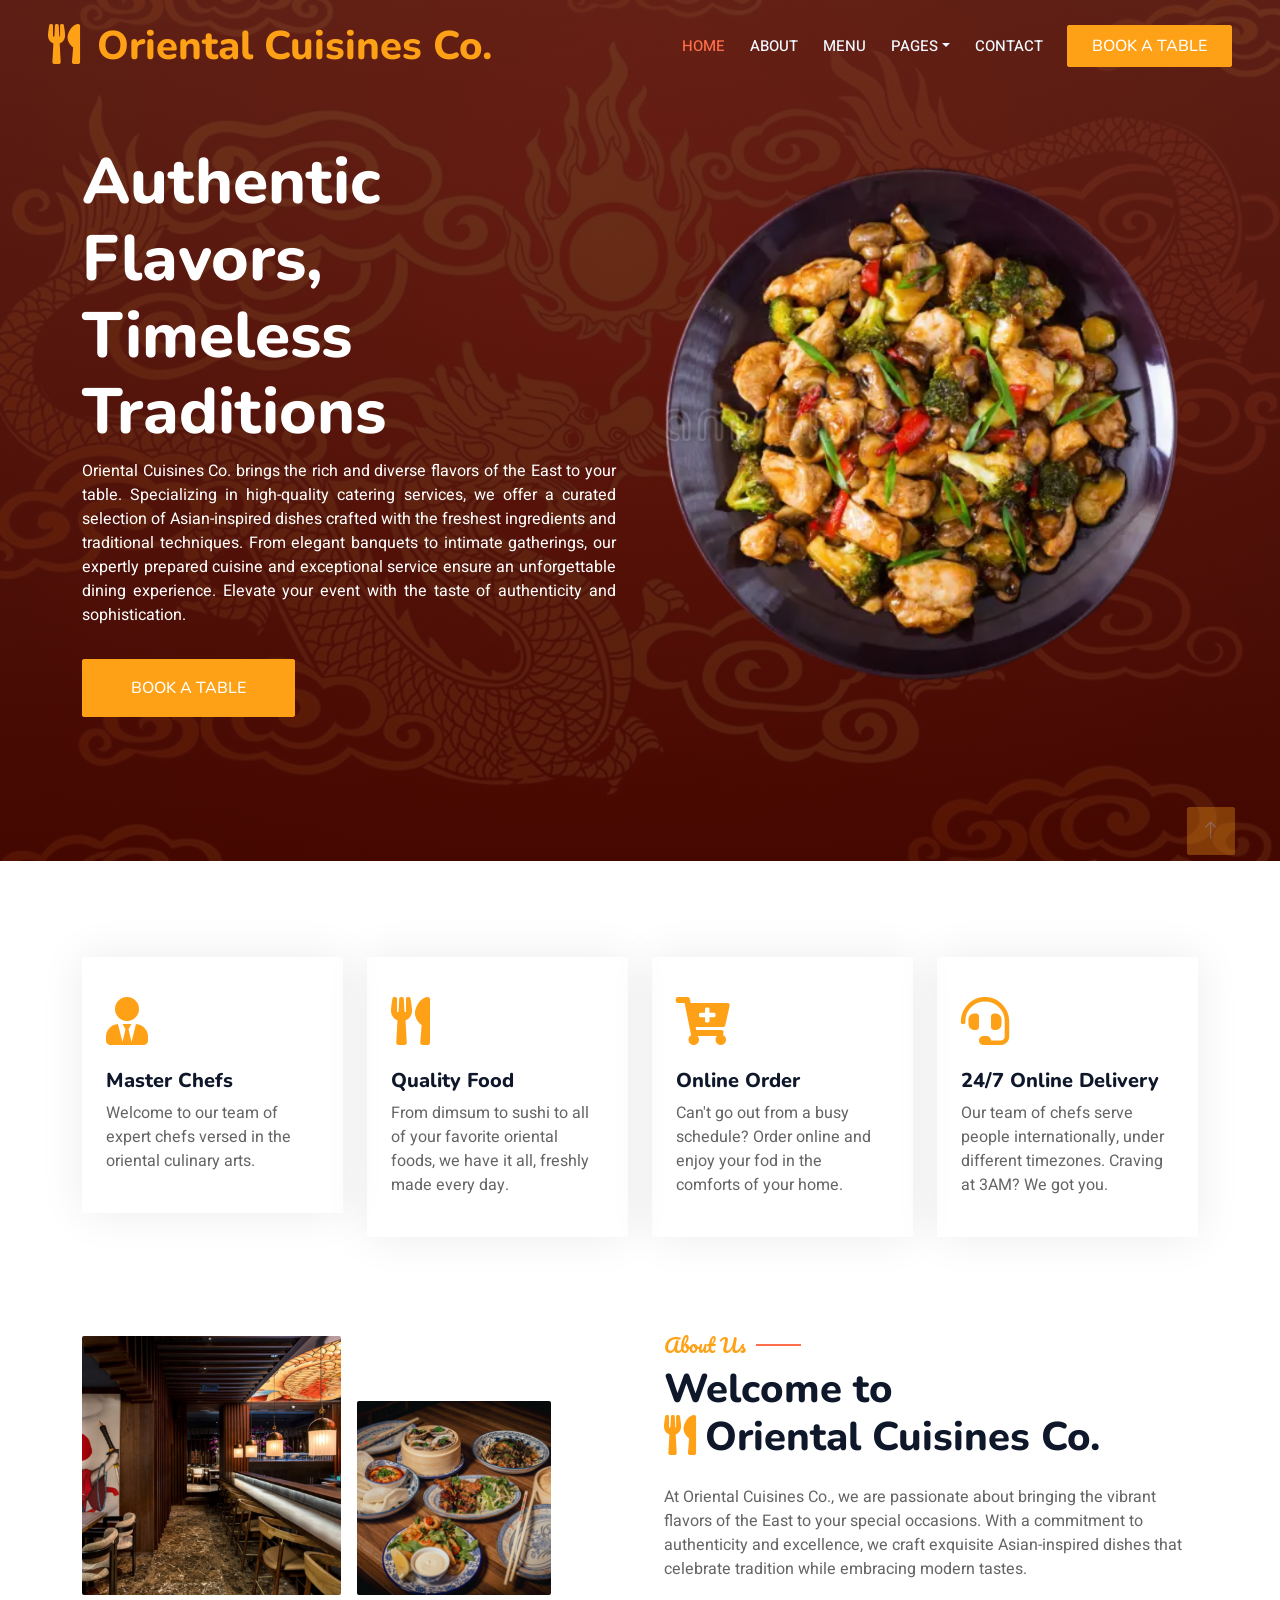
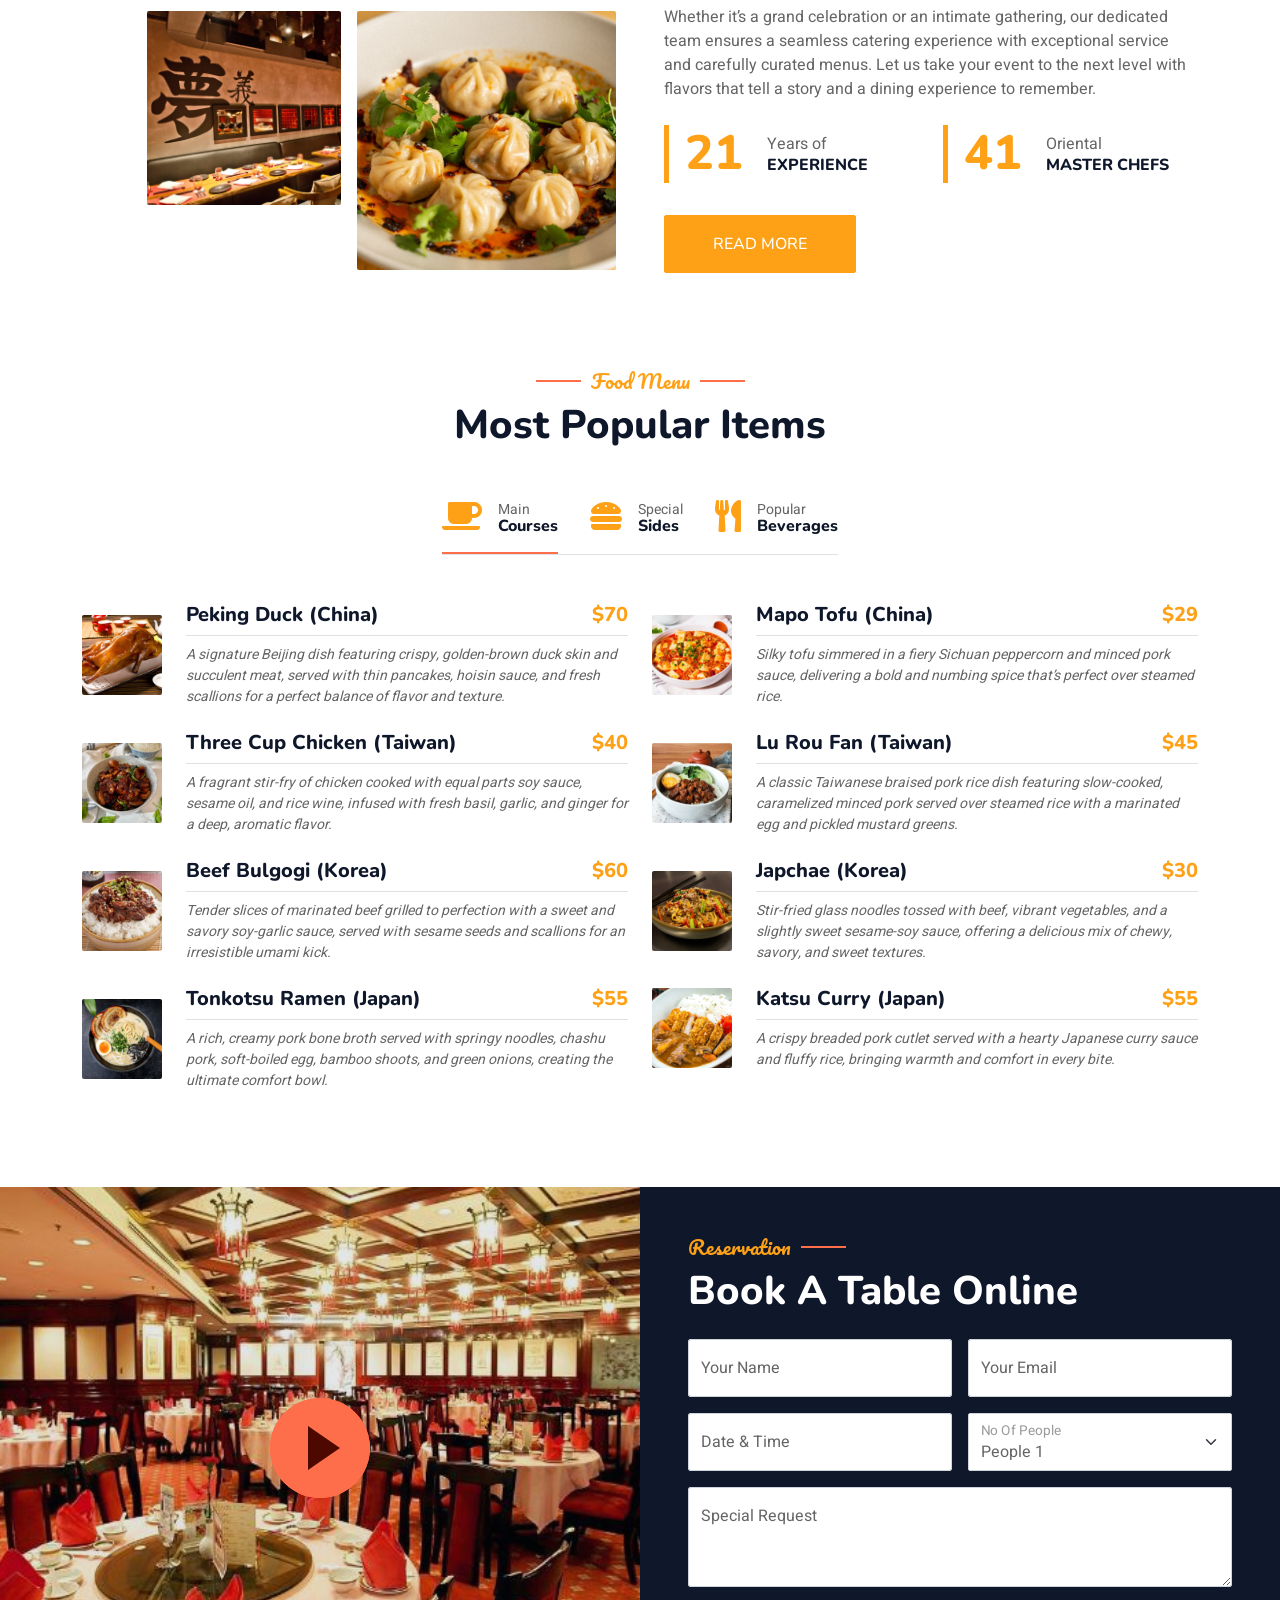
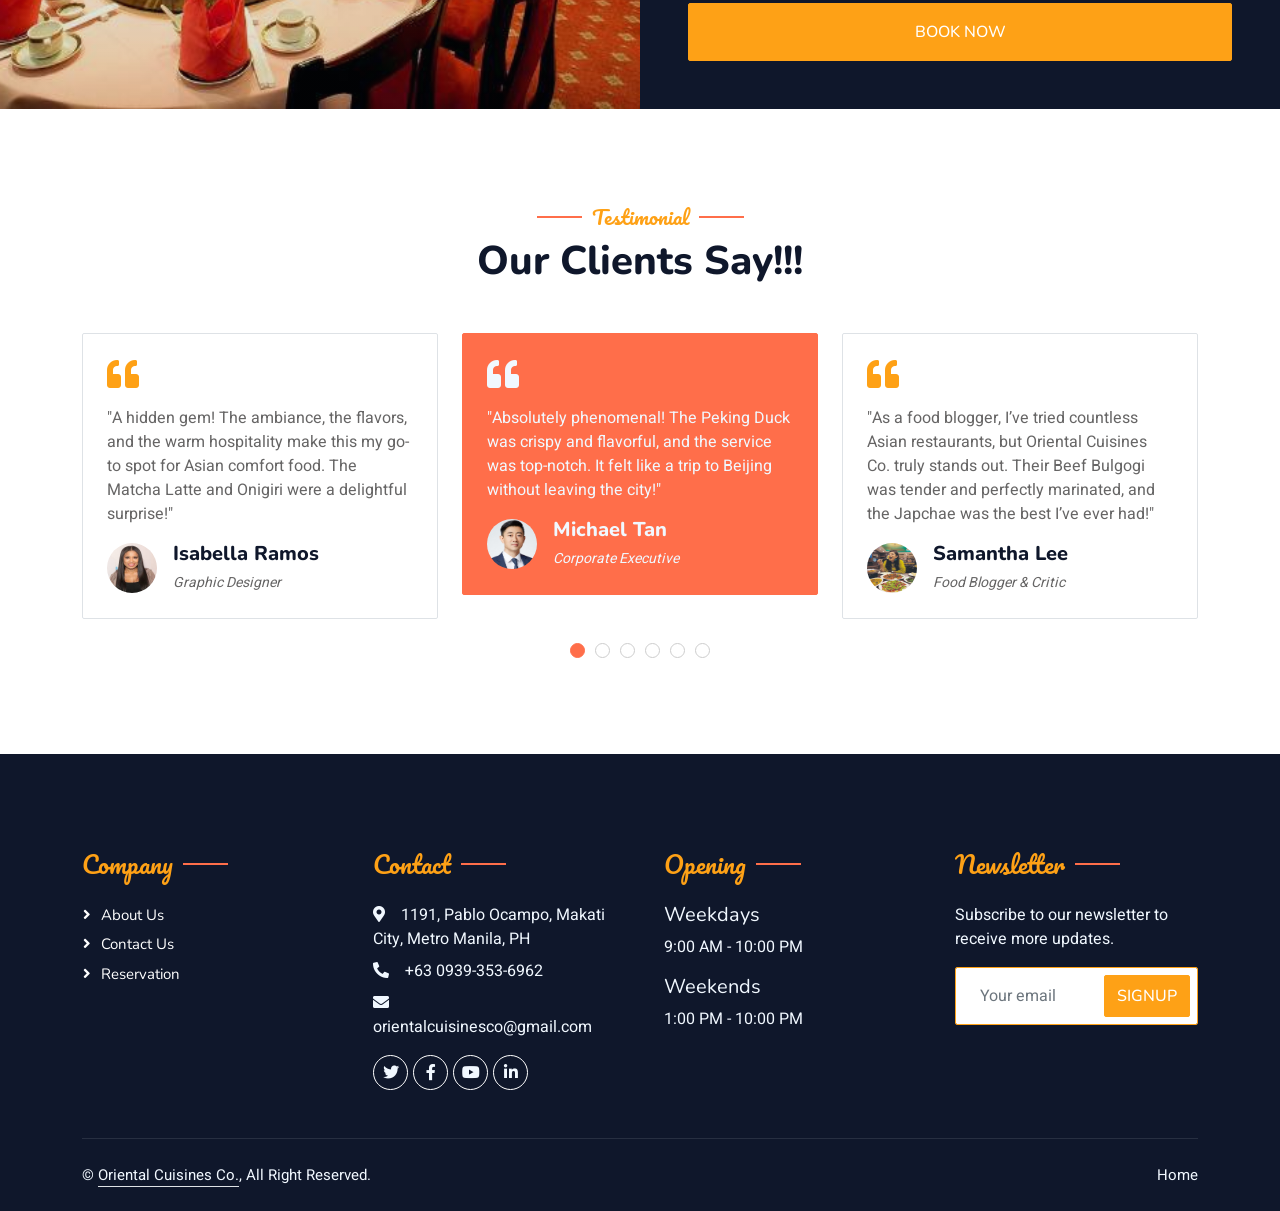
==== commit 0ebaf52c: "fized more redirects" ====
--- a/index.html
+++ b/index.html
@@ -46,7 +46,7 @@
         <!-- Navbar & Hero Start -->
         <div class="container-xxl position-relative p-0">
             <nav class="navbar navbar-expand-lg navbar-dark bg-dark px-4 px-lg-5 py-3 py-lg-0">
-                <a href="index.html" class="navbar-brand p-0">
+                <a href="/" class="navbar-brand p-0">
                     <h1 class="text-primary m-0"><i class="fa fa-utensils me-3"></i>Oriental Cuisines Co.</h1>
                 </a>
                 <button class="navbar-toggler" type="button" data-bs-toggle="collapse" data-bs-target="#navbarCollapse">
@@ -54,7 +54,7 @@
                 </button>
                 <div class="collapse navbar-collapse" id="navbarCollapse">
                     <div class="navbar-nav ms-auto py-0 pe-4">
-                        <a href="index.html" class="nav-item nav-link active">Home</a>
+                        <a href="/" class="nav-item nav-link active">Home</a>
                         <a href="yang_about.html" class="nav-item nav-link">About</a>
                         <a href="yang_men.html" class="nav-item nav-link">Menu</a>
                         <div class="nav-item dropdown">
@@ -741,12 +741,12 @@
                 <div class="copyright">
                     <div class="row">
                         <div class="col-md-6 text-center text-md-start mb-3 mb-md-0">
-                            &copy; <a class="border-bottom" href="index.html">Oriental Cuisines Co.</a>, All Right Reserved. 
+                            &copy; <a class="border-bottom" href="/">Oriental Cuisines Co.</a>, All Right Reserved. 
 							
                         </div>
                         <div class="col-md-6 text-center text-md-end">
                             <div class="footer-menu">
-                                <a href="index.html">Home</a>
+                                <a href="/">Home</a>
                             </div>
                         </div>
                     </div>
